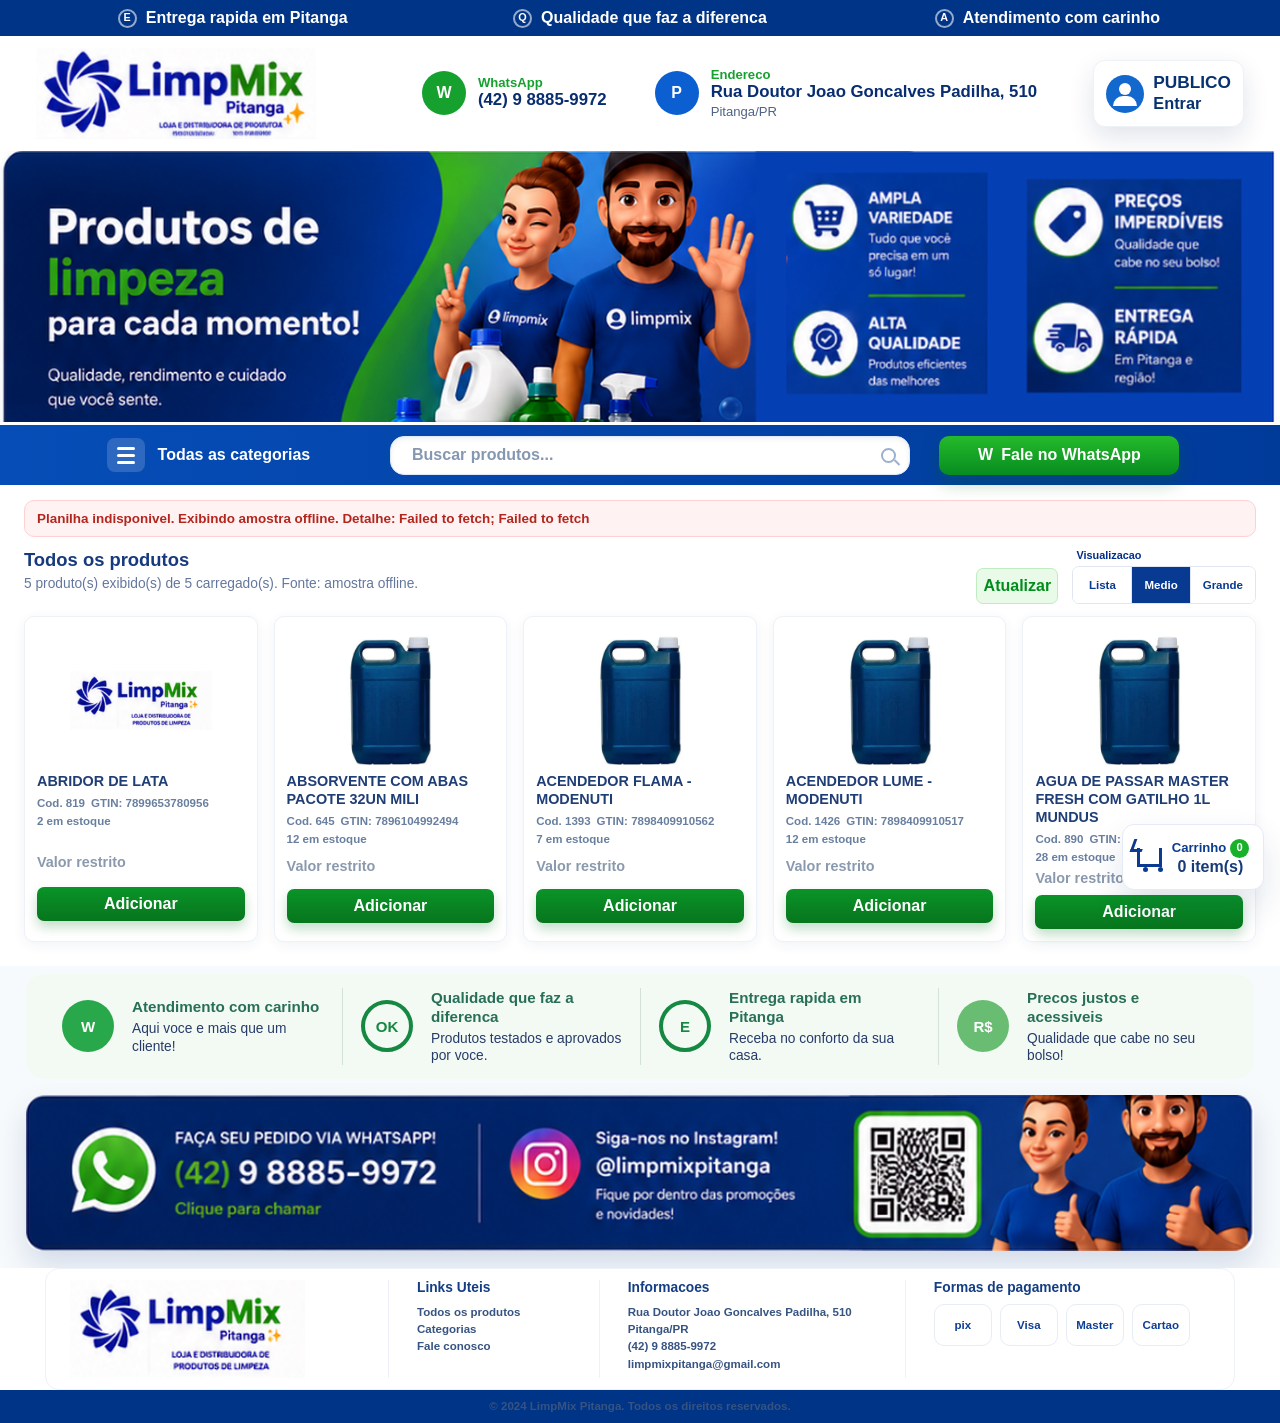
==== index.html @ f3a03071 "Create index.htmlAdicionar entrada para GitHub Pages" ====
<!doctype html>
<html lang="pt-BR">
<head>
  <meta charset="utf-8">
  <meta name="viewport" content="width=device-width, initial-scale=1">
  <meta http-equiv="refresh" content="0; url=CatalogoWebLimpMixV3/">
  <title>Catalogo LimpMix Pitanga</title>
  <link rel="canonical" href="CatalogoWebLimpMixV3/">
</head>
<body>
  <p><a href="CatalogoWebLimpMixV3/">Abrir Catalogo LimpMix Pitanga</a></p>
  <script>location.replace("CatalogoWebLimpMixV3/" + location.search + location.hash);</script>
</body>
</html>
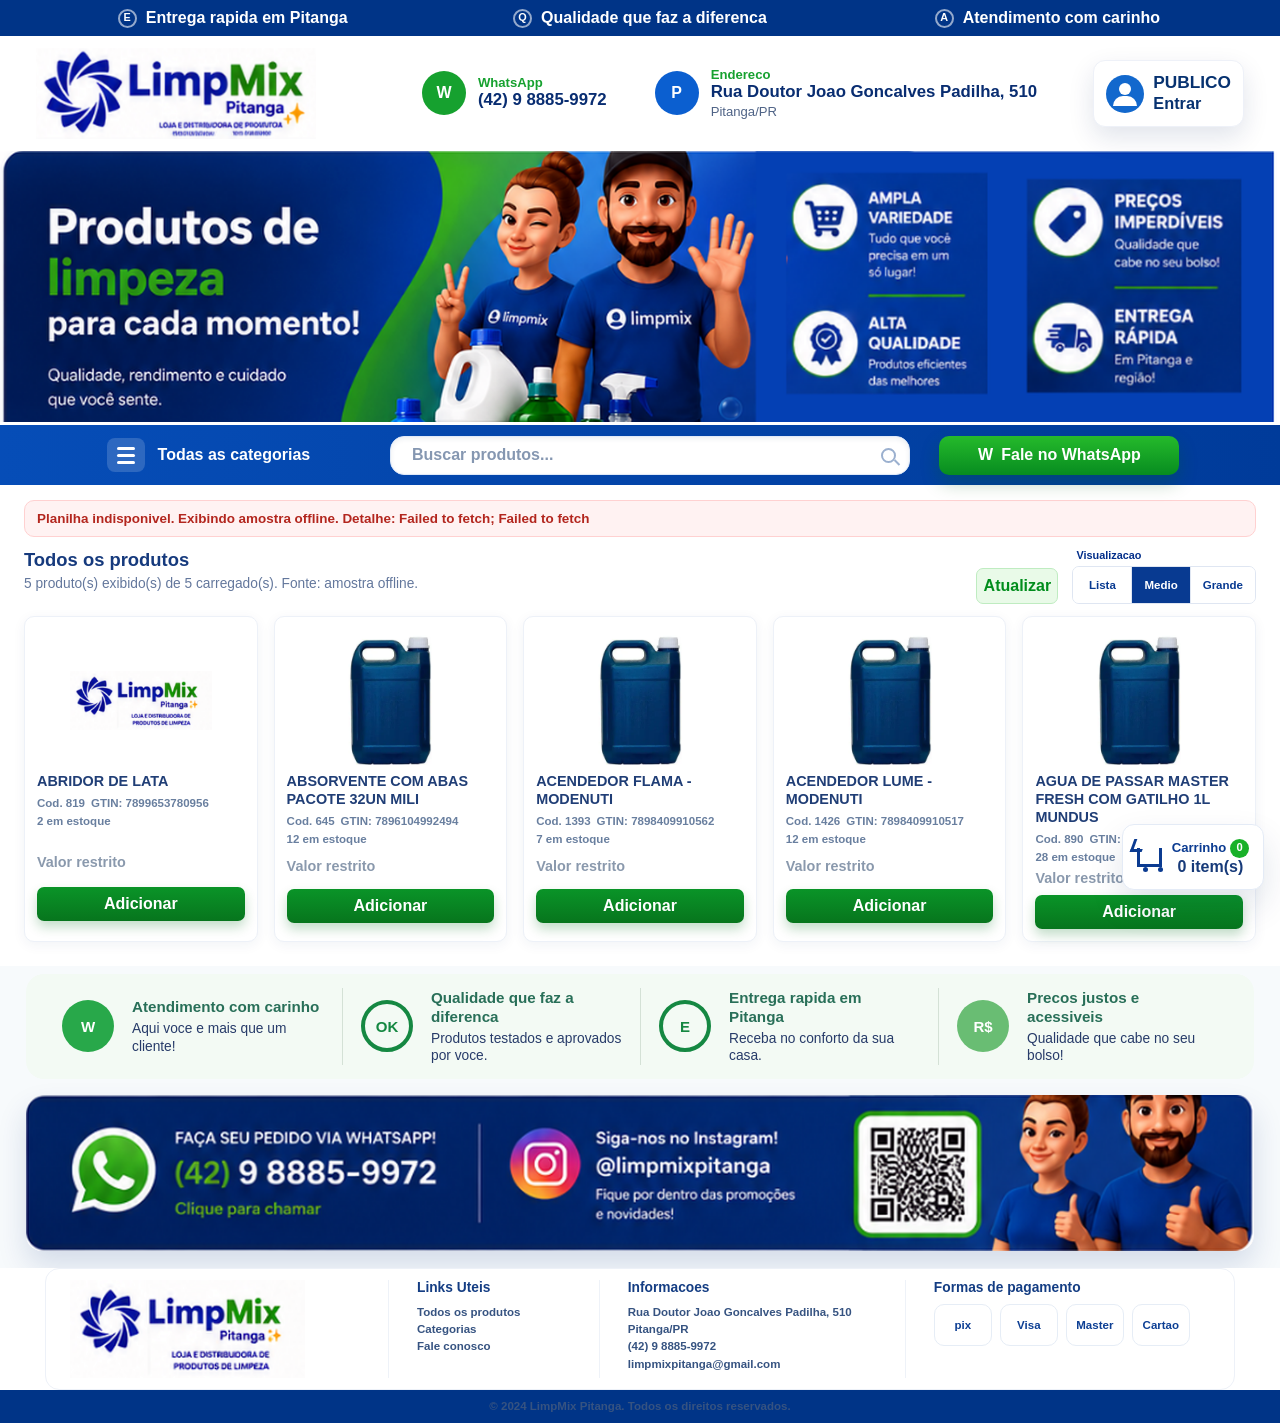
==== commit c6ece6f6: "Publica catalogo no endereco principal" ====
--- a/index.html
+++ b/index.html
@@ -1,14 +1,300 @@
 <!doctype html>
 <html lang="pt-BR">
-<head>
-  <meta charset="utf-8">
-  <meta name="viewport" content="width=device-width, initial-scale=1">
-  <meta http-equiv="refresh" content="0; url=CatalogoWebLimpMixV3/">
-  <title>Catalogo LimpMix Pitanga</title>
-  <link rel="canonical" href="CatalogoWebLimpMixV3/">
-</head>
-<body>
-  <p><a href="CatalogoWebLimpMixV3/">Abrir Catalogo LimpMix Pitanga</a></p>
-  <script>location.replace("CatalogoWebLimpMixV3/" + location.search + location.hash);</script>
-</body>
+  <head>
+    <meta charset="utf-8" />
+    <base href="./CatalogoWebLimpMixV3/" />
+    <link rel="canonical" href="https://limpmixpitanga.github.io/CatalogoLimpMixV3/" />
+    <meta name="viewport" content="width=device-width, initial-scale=1" />
+    <title>Catalogo Web LimpMix Pitanga</title>
+    <meta
+      name="description"
+      content="Catalogo online LimpMix Pitanga com produtos, categorias, orcamento e pedido via WhatsApp."
+    />
+    <meta name="theme-color" content="#003487" />
+    <link rel="icon" href="assets/icons/ico.ico" type="image/x-icon" />
+    <meta property="og:title" content="Catalogo Web LimpMix Pitanga" />
+    <meta
+      property="og:description"
+      content="Produtos de limpeza para cada momento, atendimento com carinho e entrega rapida em Pitanga."
+    />
+    <meta property="og:image" content="assets/images/preview-catalogo-limpmix.png" />
+    <link rel="stylesheet" href="styles/main.css" />
+    <script src="app.js" defer></script>
+  </head>
+  <body>
+    <header class="site-header">
+      <section class="promise-bar" aria-label="Diferenciais da loja">
+        <div class="promise-item">
+          <span class="mini-icon" aria-hidden="true">E</span>
+          <strong>Entrega rapida em Pitanga</strong>
+        </div>
+        <div class="promise-item">
+          <span class="mini-icon" aria-hidden="true">Q</span>
+          <strong>Qualidade que faz a diferenca</strong>
+        </div>
+        <div class="promise-item">
+          <span class="mini-icon" aria-hidden="true">A</span>
+          <strong>Atendimento com carinho</strong>
+        </div>
+      </section>
+
+      <section class="brand-row" aria-label="Cabecalho">
+        <a class="brand" href="/CatalogoLimpMixV3/#catalogo" aria-label="Ir para o catalogo LimpMix">
+          <img src="assets/images/logo-limpmix.png" alt="LimpMix Pitanga" />
+        </a>
+
+        <div class="contact-list">
+          <a class="contact-card" href="https://wa.me/5542988859972" target="_blank" rel="noopener">
+            <span class="round-icon" aria-hidden="true">W</span>
+            <span>
+              <small>WhatsApp</small>
+              <strong>(42) 9 8885-9972</strong>
+            </span>
+          </a>
+          <address class="contact-card">
+            <span class="round-icon pin" aria-hidden="true">P</span>
+            <span>
+              <small>Endereco</small>
+              <strong>Rua Doutor Joao Goncalves Padilha, 510</strong>
+              <em>Pitanga/PR</em>
+            </span>
+          </address>
+        </div>
+
+        <div class="account-card" aria-label="Acesso">
+          <span class="user-icon" aria-hidden="true"></span>
+          <strong id="sessionLabel">PUBLICO</strong>
+          <div class="account-actions">
+            <button id="openLogin" type="button">Entrar</button>
+            <button id="logoutButton" type="button" hidden>Sair</button>
+          </div>
+        </div>
+      </section>
+    </header>
+
+    <main>
+      <section class="hero" aria-label="Produtos de limpeza para cada momento">
+        <img src="assets/images/hero-limpmix-4k.png" alt="Produtos de limpeza para cada momento" />
+      </section>
+
+      <nav class="catalog-toolbar" aria-label="Busca e atalhos">
+        <div class="toolbar-inner">
+          <button
+            class="category-button"
+            id="toggleCategories"
+            type="button"
+            aria-controls="categoryPanel"
+            aria-expanded="false"
+          >
+            <span class="hamburger" aria-hidden="true"></span>
+            <span id="activeCategoryButton">Todas as categorias</span>
+          </button>
+
+          <label class="search-box">
+            <span class="sr-only">Buscar produtos</span>
+            <input id="searchInput" type="search" placeholder="Buscar produtos..." autocomplete="off" />
+            <span class="search-mark" aria-hidden="true"></span>
+          </label>
+
+          <a class="whatsapp-button" href="https://wa.me/5542988859972" target="_blank" rel="noopener">
+            <span aria-hidden="true">W</span>
+            Fale no WhatsApp
+          </a>
+
+          <aside class="category-menu" id="categoryPanel" aria-label="Categorias">
+            <div class="sidebar-title">
+              <h2>Categorias</h2>
+              <button id="closeCategories" type="button" aria-label="Fechar categorias">x</button>
+            </div>
+            <label class="category-search">
+              <span class="sr-only">Pesquisar categoria</span>
+              <input
+                id="categorySearchInput"
+                type="search"
+                placeholder="Pesquisar categoria..."
+                autocomplete="off"
+              />
+              <span class="search-mark" aria-hidden="true"></span>
+            </label>
+            <div class="category-list" id="categoryList"></div>
+            <p class="category-empty" id="categoryEmpty" hidden>Nenhuma categoria encontrada.</p>
+          </aside>
+        </div>
+      </nav>
+
+      <div class="catalog-shell" id="catalogo">
+        <section class="products-area" aria-labelledby="productsTitle">
+          <div class="status-line" id="statusLine">Carregando catalogo...</div>
+
+          <section class="admin-panel" id="featuredAdmin" hidden>
+            <div>
+              <h2>Destaques</h2>
+              <p>Informe os codigos/SKUs em ordem. Os destaques serao sincronizados pela planilha para todos os dispositivos.</p>
+            </div>
+            <label>
+              <span>SKUs em destaque</span>
+              <textarea id="featuredInput" rows="3" placeholder="819, 645, 1393"></textarea>
+            </label>
+            <div class="admin-actions">
+              <button class="primary-button" id="saveFeatured" type="button">Salvar destaques</button>
+              <button class="ghost-button" id="clearFeatured" type="button">Limpar</button>
+              <span id="featuredFeedback" role="status"></span>
+            </div>
+          </section>
+
+          <div class="section-head">
+            <div>
+              <h1 id="productsTitle">Destaques</h1>
+              <p id="resultSummary">Nenhum produto carregado.</p>
+            </div>
+
+            <div class="view-tools">
+              <button class="refresh" id="refreshProducts" type="button">Atualizar</button>
+              <div class="master-stats" id="masterStats" hidden>
+                <strong id="visibleProducts">0</strong>
+                <span>produtos</span>
+                <strong id="visibleStock">0</strong>
+                <span>em estoque</span>
+              </div>
+              <div class="view-box">
+                <small>Visualizacao</small>
+                <div class="segment" role="group" aria-label="Modo de visualizacao">
+                  <button type="button" data-view="list">Lista</button>
+                  <button type="button" data-view="medium">Medio</button>
+                  <button type="button" data-view="large">Grande</button>
+                </div>
+              </div>
+            </div>
+          </div>
+
+          <section class="product-grid view-medium" id="productGrid" aria-live="polite"></section>
+          <p class="empty-state" id="emptyState" hidden>Nenhum produto encontrado para este filtro.</p>
+        </section>
+      </div>
+
+      <section class="benefits" aria-label="Beneficios">
+        <article>
+          <span class="benefit-icon" aria-hidden="true">W</span>
+          <div>
+            <strong>Atendimento com carinho</strong>
+            <p>Aqui voce e mais que um cliente!</p>
+          </div>
+        </article>
+        <article>
+          <span class="benefit-icon shield" aria-hidden="true">OK</span>
+          <div>
+            <strong>Qualidade que faz a diferenca</strong>
+            <p>Produtos testados e aprovados por voce.</p>
+          </div>
+        </article>
+        <article>
+          <span class="benefit-icon truck" aria-hidden="true">E</span>
+          <div>
+            <strong>Entrega rapida em Pitanga</strong>
+            <p>Receba no conforto da sua casa.</p>
+          </div>
+        </article>
+        <article>
+          <span class="benefit-icon card" aria-hidden="true">R$</span>
+          <div>
+            <strong>Precos justos e acessiveis</strong>
+            <p>Qualidade que cabe no seu bolso!</p>
+          </div>
+        </article>
+      </section>
+
+      <section class="social-callout" aria-label="Pedido via WhatsApp e Instagram">
+        <img
+          src="assets/images/cta-whatsapp-instagram-4k.png"
+          alt="Faca seu pedido via WhatsApp e siga-nos no Instagram"
+        />
+      </section>
+    </main>
+
+    <footer class="footer">
+      <div class="footer-grid">
+        <a class="footer-brand" href="/CatalogoLimpMixV3/#catalogo">
+          <img src="assets/images/footer-logo.png" alt="LimpMix Pitanga" />
+        </a>
+        <section>
+          <h2>Links Uteis</h2>
+          <a href="/CatalogoLimpMixV3/#catalogo">Todos os produtos</a>
+          <a href="/CatalogoLimpMixV3/#categoryPanel">Categorias</a>
+          <a href="https://wa.me/5542988859972" target="_blank" rel="noopener">Fale conosco</a>
+        </section>
+        <section>
+          <h2>Informacoes</h2>
+          <p>Rua Doutor Joao Goncalves Padilha, 510<br />Pitanga/PR</p>
+          <p>(42) 9 8885-9972</p>
+          <p>limpmixpitanga@gmail.com</p>
+        </section>
+        <section>
+          <h2>Formas de pagamento</h2>
+          <div class="payment-list" aria-label="Formas de pagamento">
+            <span>pix</span>
+            <span>Visa</span>
+            <span>Master</span>
+            <span>Cartao</span>
+          </div>
+        </section>
+      </div>
+      <p class="copyright">&copy; 2024 LimpMix Pitanga. Todos os direitos reservados.</p>
+    </footer>
+
+    <aside class="quote-panel minimized" id="quotePanel" aria-label="Carrinho de orcamento">
+      <button class="quote-toggle" id="quoteToggle" type="button" aria-expanded="false">
+        <span class="cart-symbol" aria-hidden="true"></span>
+        <span>
+          <strong>Carrinho <b id="quoteCount">0</b></strong>
+          <small id="quoteTotalPreview">R$ 0,00</small>
+        </span>
+      </button>
+      <div class="quote-body">
+        <div class="quote-head">
+          <div>
+            <h2>Seu orcamento</h2>
+            <p id="quoteHint">Adicione produtos para montar seu pedido.</p>
+          </div>
+          <button id="minimizeQuote" type="button" aria-label="Minimizar carrinho">x</button>
+        </div>
+        <div class="quote-items" id="quoteItems"></div>
+        <div class="quote-total" id="quoteTotalRow" hidden>
+          <span>Total estimado</span>
+          <strong id="quoteTotal">R$ 0,00</strong>
+        </div>
+        <div class="quote-actions">
+          <button class="primary-button" id="sendWhatsApp" type="button">Enviar pelo WhatsApp</button>
+          <button class="ghost-button" id="clearQuote" type="button">Limpar</button>
+        </div>
+      </div>
+    </aside>
+
+    <dialog class="login-dialog" id="loginDialog">
+      <form id="loginForm" method="dialog">
+        <div class="dialog-head">
+          <div>
+            <h2>Acesso LimpMix</h2>
+            <p>Entre como VENDEDOR ou MASTER para visualizar valores.</p>
+          </div>
+          <button id="closeLogin" type="button" aria-label="Fechar login">x</button>
+        </div>
+        <label>
+          <span>Usuario</span>
+          <input id="loginUser" autocomplete="username" placeholder="VENDEDOR" />
+        </label>
+        <label>
+          <span>Senha</span>
+          <input id="loginPass" type="password" autocomplete="current-password" placeholder="Senha" />
+        </label>
+        <p class="login-feedback" id="loginFeedback" role="status"></p>
+        <div class="dialog-actions">
+          <button class="primary-button" type="submit">Entrar</button>
+          <button class="ghost-button" id="cancelLogin" type="button">Cancelar</button>
+        </div>
+      </form>
+    </dialog>
+
+    <div class="toast" id="toast" role="status" aria-live="polite"></div>
+  </body>
 </html>
+
